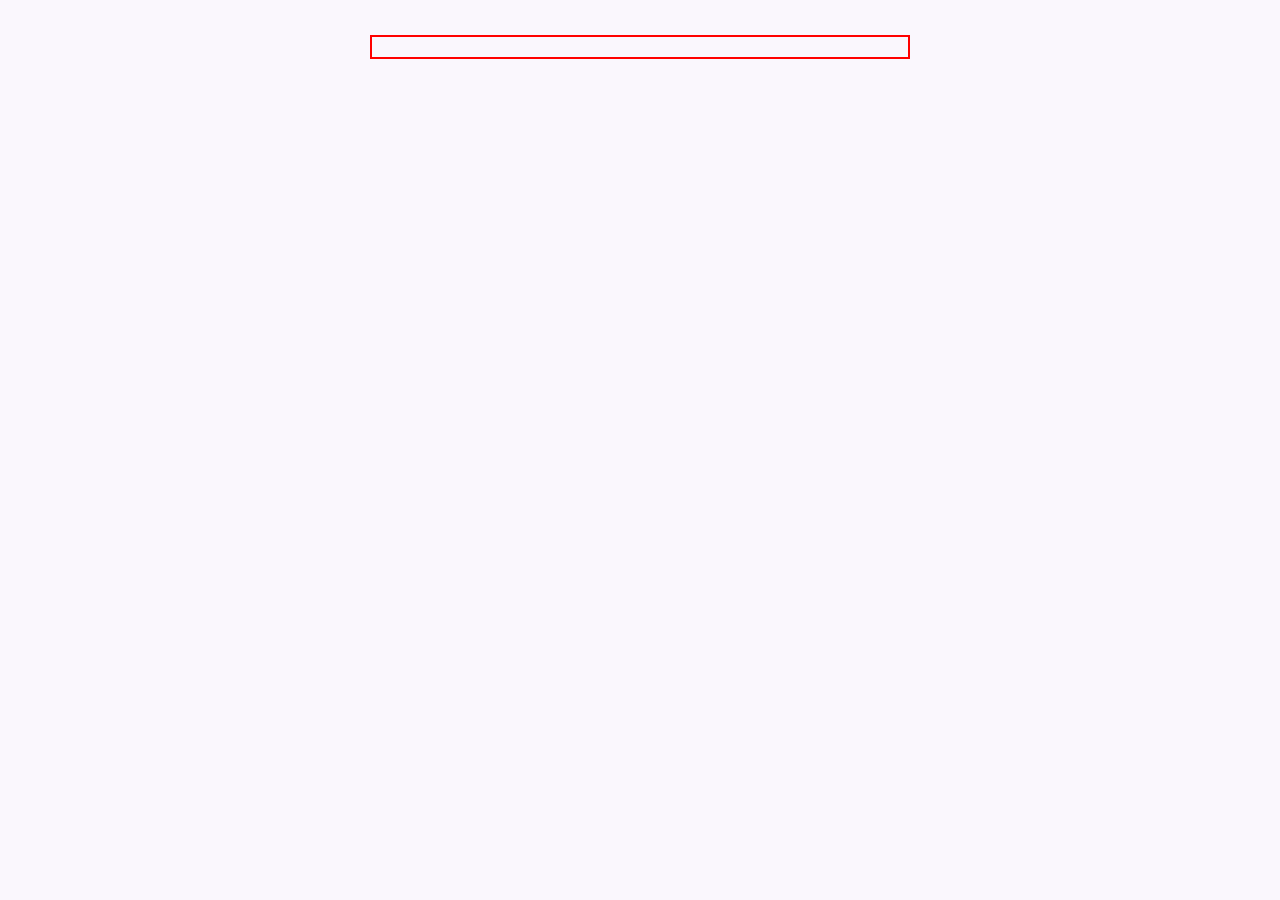
==== social-links/index.html @ 25b9ac64 "new project social" ====
<!DOCTYPE html>
<html lang="pt-br">
  <head>
    <!-- Poppins light 300 + Semibold 600 -->
    <link rel="preconnect" href="https://fonts.googleapis.com" />
    <link rel="preconnect" href="https://fonts.gstatic.com" crossorigin />
    <link
      href="https://fonts.googleapis.com/css2?family=Poppins:wght@300;600&display=swap"
      rel="stylesheet"
    />
    <meta charset="UTF-8" />
    <meta http-equiv="X-UA-Compatible" content="IE=edge" />
    <meta name="viewport" content="width=device-width, initial-scale=1.0" />
    <title>Social links</title>
    <link rel="stylesheet" href="./style.css" />
  </head>
  <body>
    <div class="container"></div>
  </body>
</html>
---- social-links/style.css ----
* {
  margin: 0;
  padding: 0;
  box-sizing: border-box;
}

:root {
  --body-bg-color: #FAF7FD;
  --purple: #BB99DD;
}

body * {
  font-family: "Poppins", sans-serif;
  color: var(--purple);
}

body {
  background-color: var(--body-bg-color);
}

.container {
  margin: 35px auto 0;
  width: 540px;
  padding: 10px;
  border: 2px solid #F00;
}
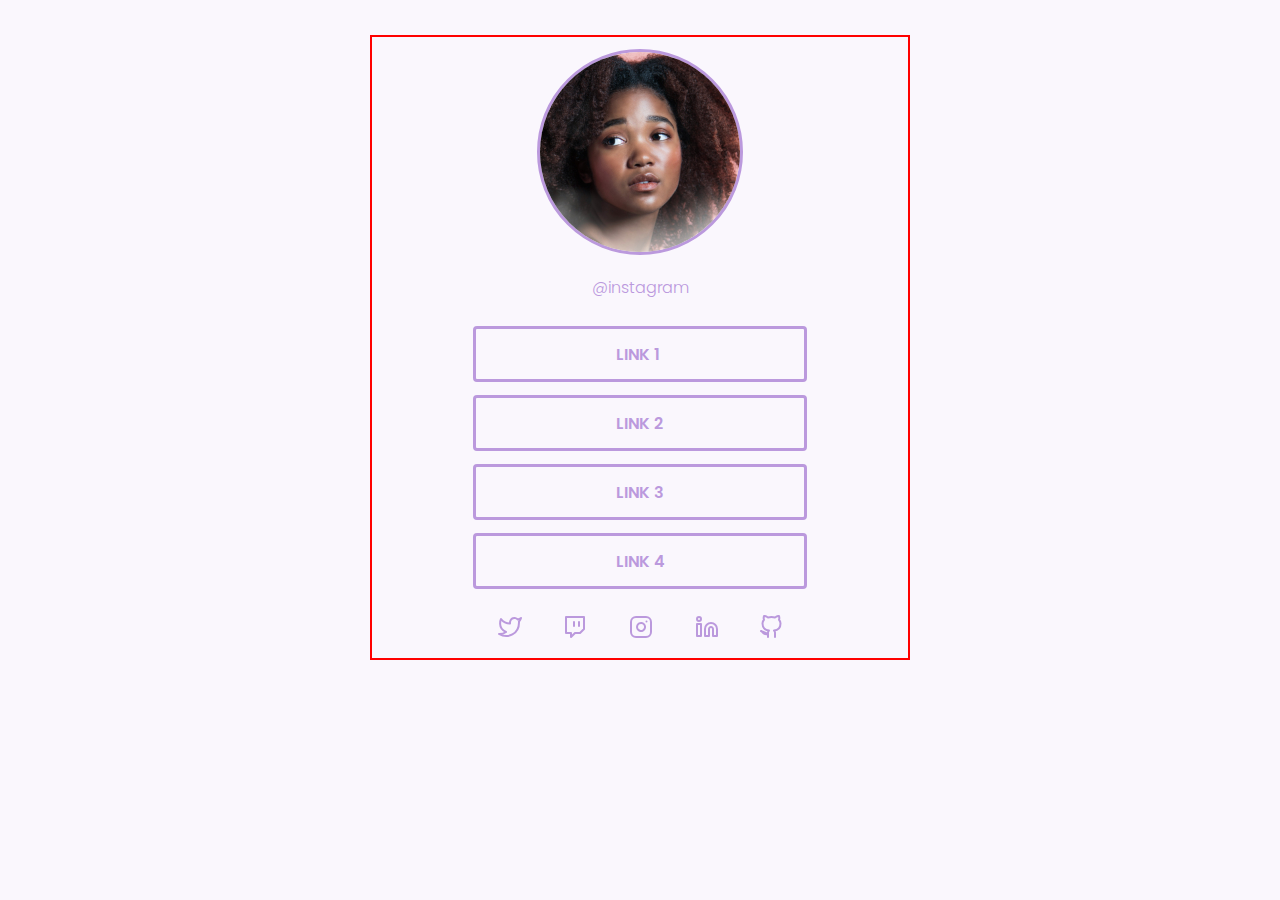
==== commit 6db78aa9: "finish desktop" ====
--- a/social-links/index.html
+++ b/social-links/index.html
@@ -15,6 +15,42 @@
     <link rel="stylesheet" href="./style.css" />
   </head>
   <body>
-    <div class="container"></div>
+    <div class="container">
+      <div class="perfil">
+        <img src="./assets/perfil.jpg" alt="foto" class="foto" />
+        <p class="insta">@instagram</p>
+      </div>
+      <ul class="links">
+        <li>
+          <a href="/">link 1</a>
+        </li>
+        <li>
+          <a href="/">link 2</a>
+        </li>
+        <li>
+          <a href="/">link 3</a>
+        </li>
+        <li>
+          <a href="/">link 4</a>
+        </li>
+      </ul>
+      <div class="social-links">
+        <a href="/">
+          <img src="./assets/twitter.svg" alt="twitter" />
+        </a>
+        <a href="/">
+          <img src="./assets/twich.svg" alt="twich" />
+        </a>
+        <a href="/">
+          <img src="./assets/instagram.svg" alt="instagram" />
+        </a>
+        <a href="/">
+          <img src="./assets/linkedin.svg" alt="linkedin" />
+        </a>
+        <a href="/">
+          <img src="./assets/github.svg" alt="github" />
+        </a>
+      </div>
+    </div>
   </body>
 </html>
--- a/social-links/style.css
+++ b/social-links/style.css
@@ -20,7 +20,64 @@
 
 .container {
   margin: 35px auto 0;
+  padding: 12px 0;
   width: 540px;
-  padding: 10px;
   border: 2px solid #F00;
+  display: flex;
+  flex-direction: column;
+  align-items: center;
+  gap: 26px;
+}
+
+.perfil {
+  text-align: center;
+}
+
+.perfil>img {
+  margin-bottom: 13px;
+}
+
+.foto {
+  border: solid 3px var(--purple);
+  border-radius: 50%;
+}
+
+.insta {
+  font-weight: 300;
+}
+
+a {
+  text-decoration: none;
+}
+
+ul {
+  list-style: none;
+}
+
+ul.links {
+  display: flex;
+  flex-direction: column;
+  gap: 13px;
+}
+
+ul.links li {
+  padding: 12.5px 139.5px;
+  border: solid 3px var(--purple);
+  border-radius: 4px;
+  cursor: pointer;
+}
+
+ul.links li:hover {
+  background-color: #D8D8D8;
+}
+
+ul.links li a {
+  text-transform: uppercase;
+  font-weight: 600;
+}
+
+.social-links {
+  width: 326px;
+  display: flex;
+  justify-content: space-around;
 }